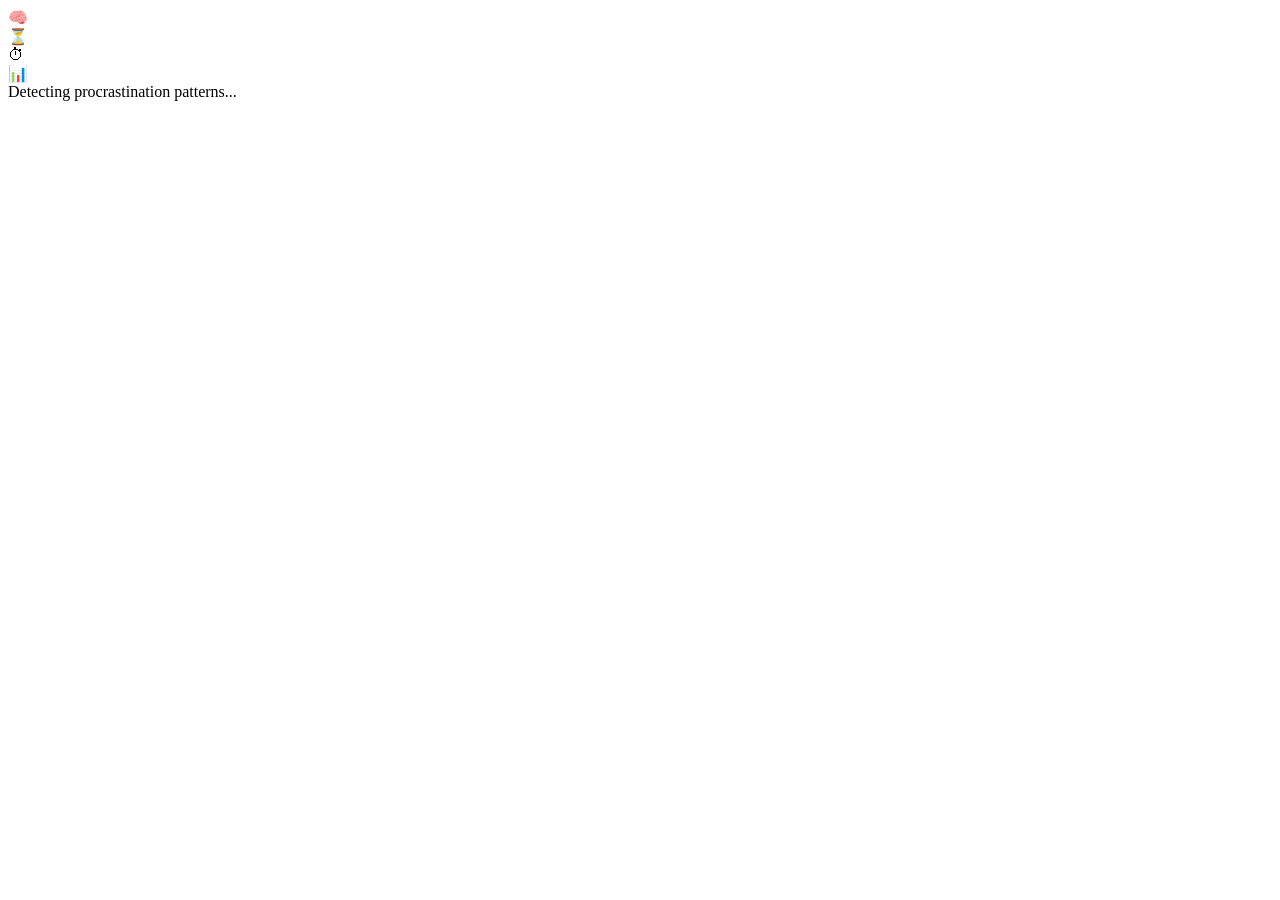
==== index.html @ 94ec221b "Rename login.html to index.html" ====
<!DOCTYPE html>
<html>
<head>
<title>ProcrastiTrack</title>
<link rel="stylesheet" href="/static/style.css">
</head>

<body class="login">

<!-- LOADER -->
<div id="loader">

<div class="orbit">
<div class="icon icon1">🧠</div>
<div class="icon icon2">⏳</div>
<div class="icon icon3">⏱</div>
<div class="icon icon4">📊</div>
<div class="center"></div>
</div>

<div class="loadtext">Detecting procrastination patterns...</div>

</div>

<!-- LOGIN BOX -->
<div class="box" id="mainbox" style="display:none;">

<h1>⚡ ProcrastiTrack</h1>
<p id="quote"></p>

<form action="/dashboard" method="POST">
<input name="username" placeholder="Enter Username" required>
<input name="password" type="password" placeholder="Enter Password" required>
<button>LOGIN</button>
</form>

<br>
<a href="/signup">Create New Account</a>

</div>

<script>
window.onload = function(){

setTimeout(function(){
document.getElementById("loader").style.display="none";
document.getElementById("mainbox").style.display="block";
},2000);

// RANDOM QUOTES
let quotes = [
"Small progress is still progress 🚀",
"Focus today. Win tomorrow ⚡",
"Your future is built in silent hours 🌙",
"Discipline beats motivation 🔥",
"Start before you feel ready 💡"
];

let random = Math.floor(Math.random() * quotes.length);
document.getElementById("quote").innerText = quotes[random];

}
</script>

</body>
</html>
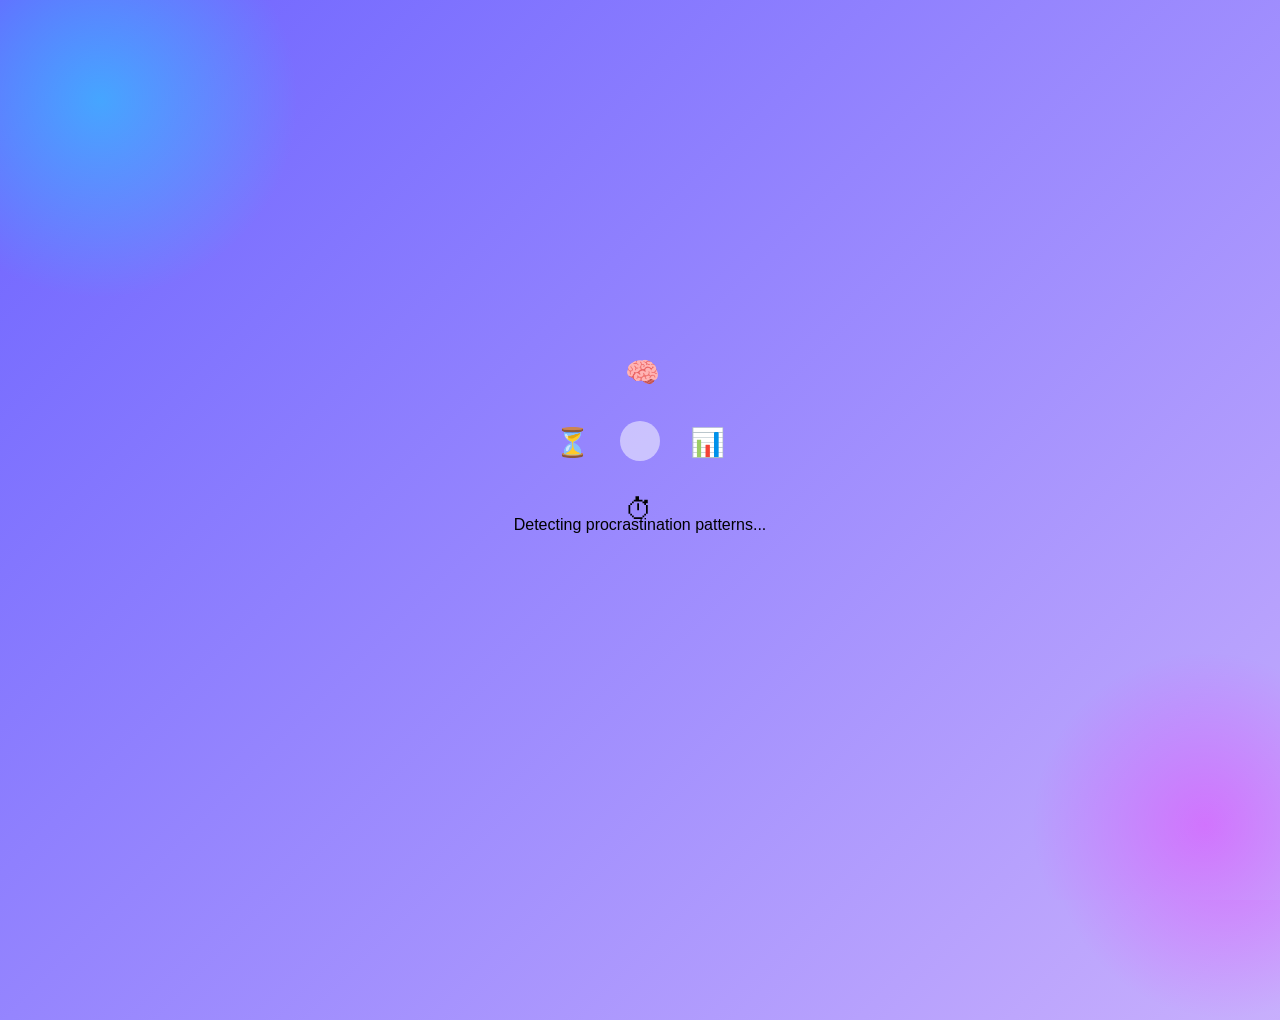
==== commit b17c21f2: "Update index.html" ====
--- a/index.html
+++ b/index.html
@@ -2,7 +2,7 @@
 <html>
 <head>
 <title>ProcrastiTrack</title>
-<link rel="stylesheet" href="/static/style.css">
+<link rel="stylesheet" href="style.css">
 </head>
 
 <body class="login">
@@ -35,7 +35,7 @@
 </form>
 
 <br>
-<a href="/signup">Create New Account</a>
+<a href="signup.html">Create Account</a>
 
 </div>
 
--- a/style.css
+++ b/style.css
@@ -0,0 +1,314 @@
+/* RESET */
+body{
+margin:0;
+font-family:Arial;
+}
+
+/* ===== LOGIN ===== */
+
+.login{
+height:100vh;
+display:flex;
+justify-content:center;
+align-items:center;
+overflow:hidden;
+
+/* animated gradient */
+background:linear-gradient(-45deg,#6C63FF,#8EC5FC,#E0C3FC,#6C63FF);
+background-size:400% 400%;
+animation:bgmove 8s ease infinite;
+}
+
+/* reuse same animation */
+@keyframes bgmove{
+0%{background-position:0% 50%;}
+50%{background-position:100% 50%;}
+100%{background-position:0% 50%;}
+}
+
+/* glowing bubbles */
+
+.login::before{
+content:"";
+position:absolute;
+width:400px;
+height:400px;
+background:radial-gradient(circle, rgba(0,255,255,.35), transparent 70%);
+top:-120px;
+left:-120px;
+animation:float1 7s infinite alternate;
+}
+
+.login::after{
+content:"";
+position:absolute;
+width:350px;
+height:350px;
+background:radial-gradient(circle, rgba(255,0,255,.3), transparent 70%);
+bottom:-120px;
+right:-120px;
+animation:float2 8s infinite alternate;
+}
+
+@keyframes float1{
+from{transform:translate(0,0);}
+to{transform:translate(100px,60px);}
+}
+
+@keyframes float2{
+from{transform:translate(0,0);}
+to{transform:translate(-80px,-50px);}
+}
+
+.login .box{
+background:#0b132b;
+padding:40px;
+border-radius:15px;
+width:350px;
+text-align:center;
+box-shadow:0 0 25px cyan;
+color:white;
+}
+
+.login input{
+width:100%;
+padding:10px;
+margin:10px 0;
+border:none;
+border-radius:8px;
+}
+
+.login button{
+width:100%;
+padding:10px;
+background:cyan;
+border:none;
+border-radius:8px;
+cursor:pointer;
+}
+
+.login a{
+color:cyan;
+text-decoration:none;
+}
+
+#loader{
+position:fixed;
+width:100%;
+height:100%;
+display:flex;
+justify-content:center;
+align-items:center;
+flex-direction:column;
+z-index:999;
+overflow:hidden;
+
+/* animated gradient */
+background:linear-gradient(-45deg,#6C63FF,#8EC5FC,#E0C3FC,#6C63FF);
+background-size:400% 400%;
+animation:bgmove 6s ease infinite;
+}
+
+/* gradient animation */
+@keyframes bgmove{
+0%{background-position:0% 50%;}
+50%{background-position:100% 50%;}
+100%{background-position:0% 50%;}
+}
+
+/* glowing bubbles */
+#loader::before{
+content:"";
+position:absolute;
+width:400px;
+height:400px;
+background:radial-gradient(circle, rgba(0,255,255,.4), transparent 70%);
+top:-100px;
+left:-100px;
+animation:float1 6s infinite alternate;
+}
+
+#loader::after{
+content:"";
+position:absolute;
+width:350px;
+height:350px;
+background:radial-gradient(circle, rgba(255,0,255,.3), transparent 70%);
+bottom:-100px;
+right:-100px;
+animation:float2 7s infinite alternate;
+}
+
+@keyframes float1{
+from{transform:translate(0,0);}
+to{transform:translate(100px,60px);}
+}
+
+@keyframes float2{
+from{transform:translate(0,0);}
+to{transform:translate(-80px,-50px);}
+}
+
+.orbit{
+position:relative;
+width:150px;
+height:150px;
+animation:orbit 2s linear infinite;
+}
+
+.icon{
+position:absolute;
+font-size:28px;
+animation:fix 2s linear infinite;
+}
+
+.icon1{top:-10px;left:60px;}
+.icon2{left:-10px;top:60px;}
+.icon3{bottom:-10px;left:60px;}
+.icon4{right:-10px;top:60px;}
+
+.center{
+position:absolute;
+top:50%;
+left:50%;
+transform:translate(-50%,-50%);
+width:40px;
+height:40px;
+border-radius:50%;
+background:white;
+opacity:.5;
+}
+
+@keyframes orbit{
+from{transform:rotate(0deg);}
+to{transform:rotate(360deg);}
+}
+
+@keyframes fix{
+from{transform:rotate(0deg);}
+to{transform:rotate(-360deg);}
+}
+
+/* ===== DASHBOARD ===== */
+
+.dashboard{
+background:#1e1f26;
+color:white;
+min-height:100vh;
+}
+
+.dashboard .main{
+padding:20px;
+}
+
+.dashboard input{
+padding:8px;
+border-radius:5px;
+border:none;
+}
+
+.dashboard button{
+padding:6px 10px;
+margin:5px;
+border:none;
+border-radius:5px;
+cursor:pointer;
+}
+
+.dashboard .card{
+background:#2a2c36;
+padding:15px;
+border-radius:10px;
+margin-bottom:10px;
+}
+
+.dashboard .welcome{
+margin-top:10px;
+font-size:24px;
+}
+
+.dashboard .progress{
+height:100%;
+background:linear-gradient(90deg,cyan,magenta);
+box-shadow:0 0 15px cyan;
+animation:glow 2s infinite alternate;
+}
+
+@keyframes glow{
+from{box-shadow:0 0 5px cyan;}
+to{box-shadow:0 0 20px magenta;}
+}
+
+.dashboard .card{
+background:rgba(255,255,255,0.05);
+backdrop-filter:blur(10px);
+border-radius:15px;
+padding:20px;
+margin-top:15px;
+transition:0.3s;
+}
+
+/* hover effect */
+.dashboard .card:hover{
+transform:translateY(-5px) scale(1.01);
+box-shadow:0 0 20px cyan;
+}
+
+.dashboard .main{
+max-width:900px;
+margin:auto;
+padding:20px;
+}
+
+.stats{
+display:flex;
+gap:15px;
+flex-wrap:wrap;
+}
+
+.stats .card{
+flex:1;
+text-align:center;
+}
+
+.dashboard .card{
+animation:fadeUp 0.6s ease;
+}
+
+@keyframes fadeUp{
+from{
+opacity:0;
+transform:translateY(30px);
+}
+to{
+opacity:1;
+transform:translateY(0);
+}
+}
+
+.dashboard h1{
+background:linear-gradient(90deg,cyan,magenta);
+-webkit-background-clip:text;
+color:transparent;
+}
+
+.dashboard input{
+padding:10px;
+border-radius:8px;
+border:none;
+outline:none;
+}
+
+.dashboard button{
+background:cyan;
+border:none;
+padding:10px 15px;
+border-radius:8px;
+cursor:pointer;
+transition:0.3s;
+}
+
+.dashboard button:hover{
+background:magenta;
+transform:scale(1.1);
+}
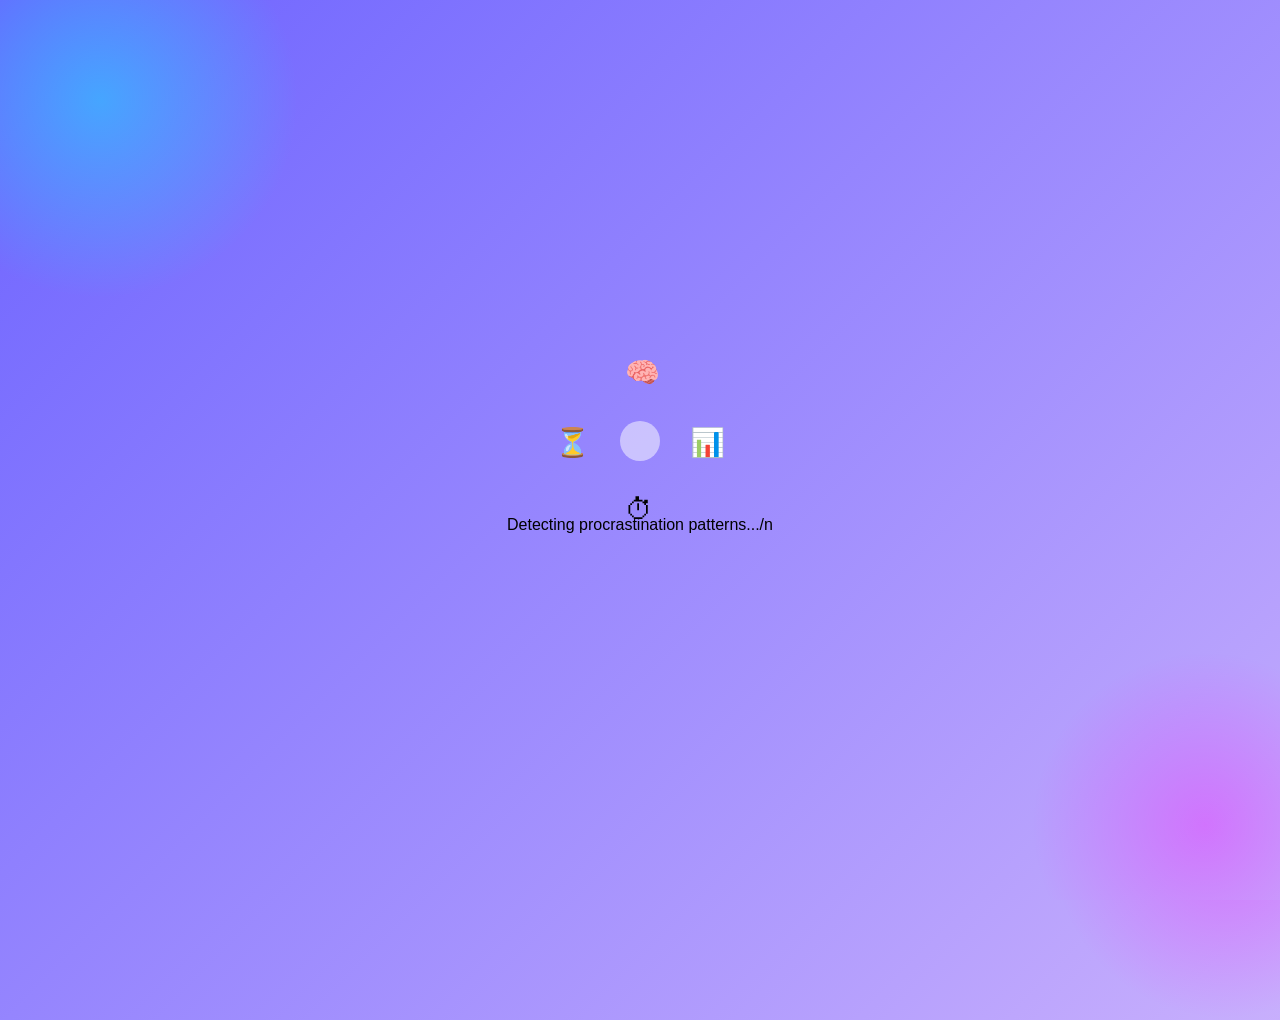
==== commit 6410f5e4: "Update index.html" ====
--- a/index.html
+++ b/index.html
@@ -18,7 +18,7 @@
 <div class="center"></div>
 </div>
 
-<div class="loadtext">Detecting procrastination patterns...</div>
+<div class="loadtext">Detecting procrastination patterns.../n</div>
 
 </div>
 
@@ -28,7 +28,7 @@
 <h1>⚡ ProcrastiTrack</h1>
 <p id="quote"></p>
 
-<form action="/dashboard" method="POST">
+<form action="/dashboard" method="GET">
 <input name="username" placeholder="Enter Username" required>
 <input name="password" type="password" placeholder="Enter Password" required>
 <button>LOGIN</button>
